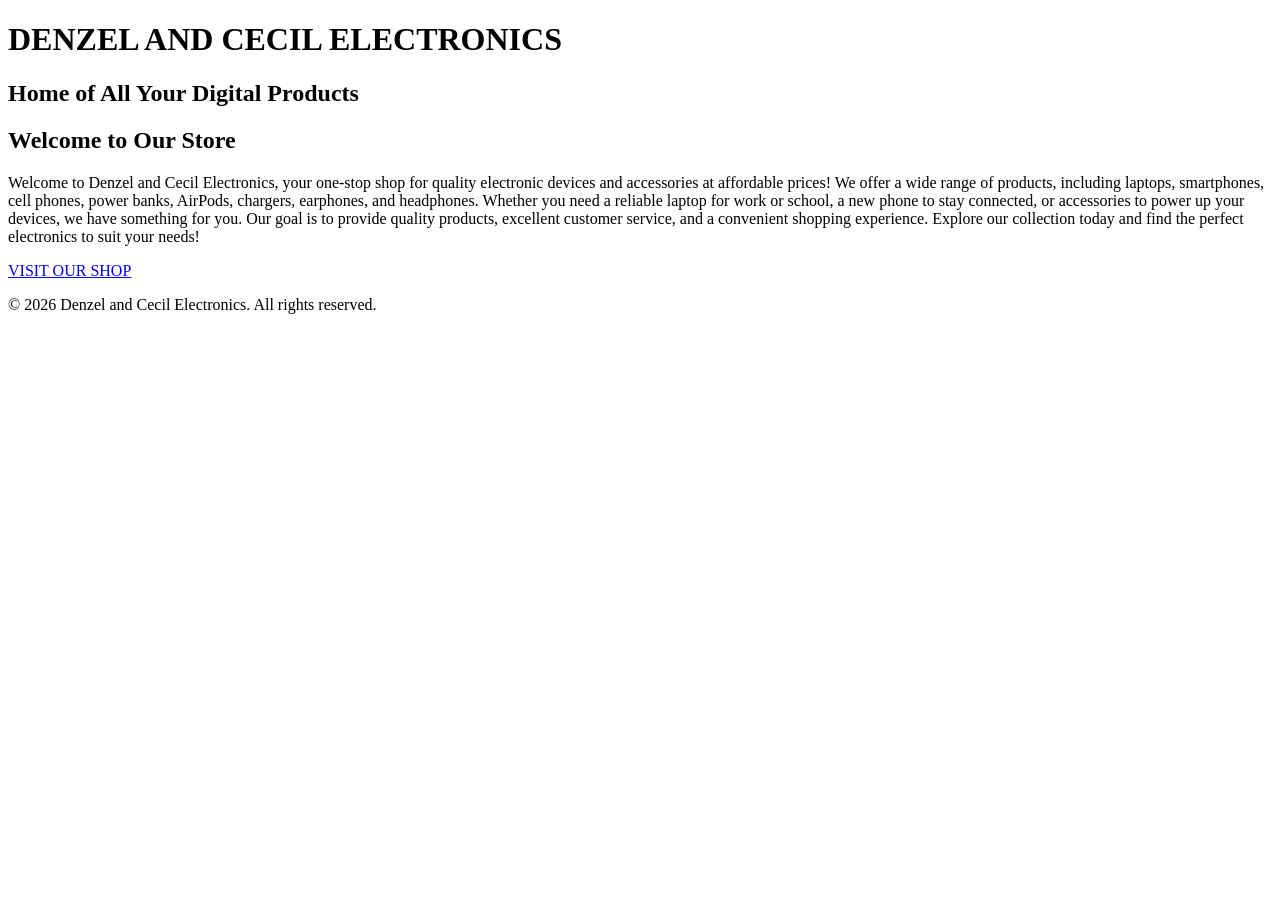
==== index.html @ e0625842 "Add files via upload" ====
<!DOCTYPE html>
<html lang="en">
<head>
    <meta charset="UTF-8">
    <meta name="viewport" content="width=device-width, initial-scale=1.0">

    <title>Denzel and Cecil Electronics</title>

    <link rel="stylesheet" href="styles/homestyle.css">
</head>

<body>

    <header>
        <h1>DENZEL AND CECIL ELECTRONICS</h1>
        <h2>Home of All Your Digital Products</h2>
    </header>

    <main>
        <section class="welcome">
            <h2>Welcome to Our Store</h2>

            <p>
                Welcome to Denzel and Cecil Electronics, your one-stop
                shop for quality electronic devices and accessories
                at affordable prices! We offer a wide range of products,
                including laptops, smartphones, cell phones, power banks,
                AirPods, chargers, earphones, and headphones.

                Whether you need a reliable laptop for work or school,
                a new phone to stay connected, or accessories to power
                up your devices, we have something for you. Our goal
                is to provide quality products, excellent customer
                service, and a convenient shopping experience.

                Explore our collection today and find the perfect
                electronics to suit your needs!
            </p>
        </section>

        <section class="shop-link">
            <a href="store.html">VISIT OUR SHOP</a>
        </section>
    </main>

    <footer>
        <p>&copy; 2026 Denzel and Cecil Electronics. All rights reserved.</p>
    </footer>

</body>
</html>
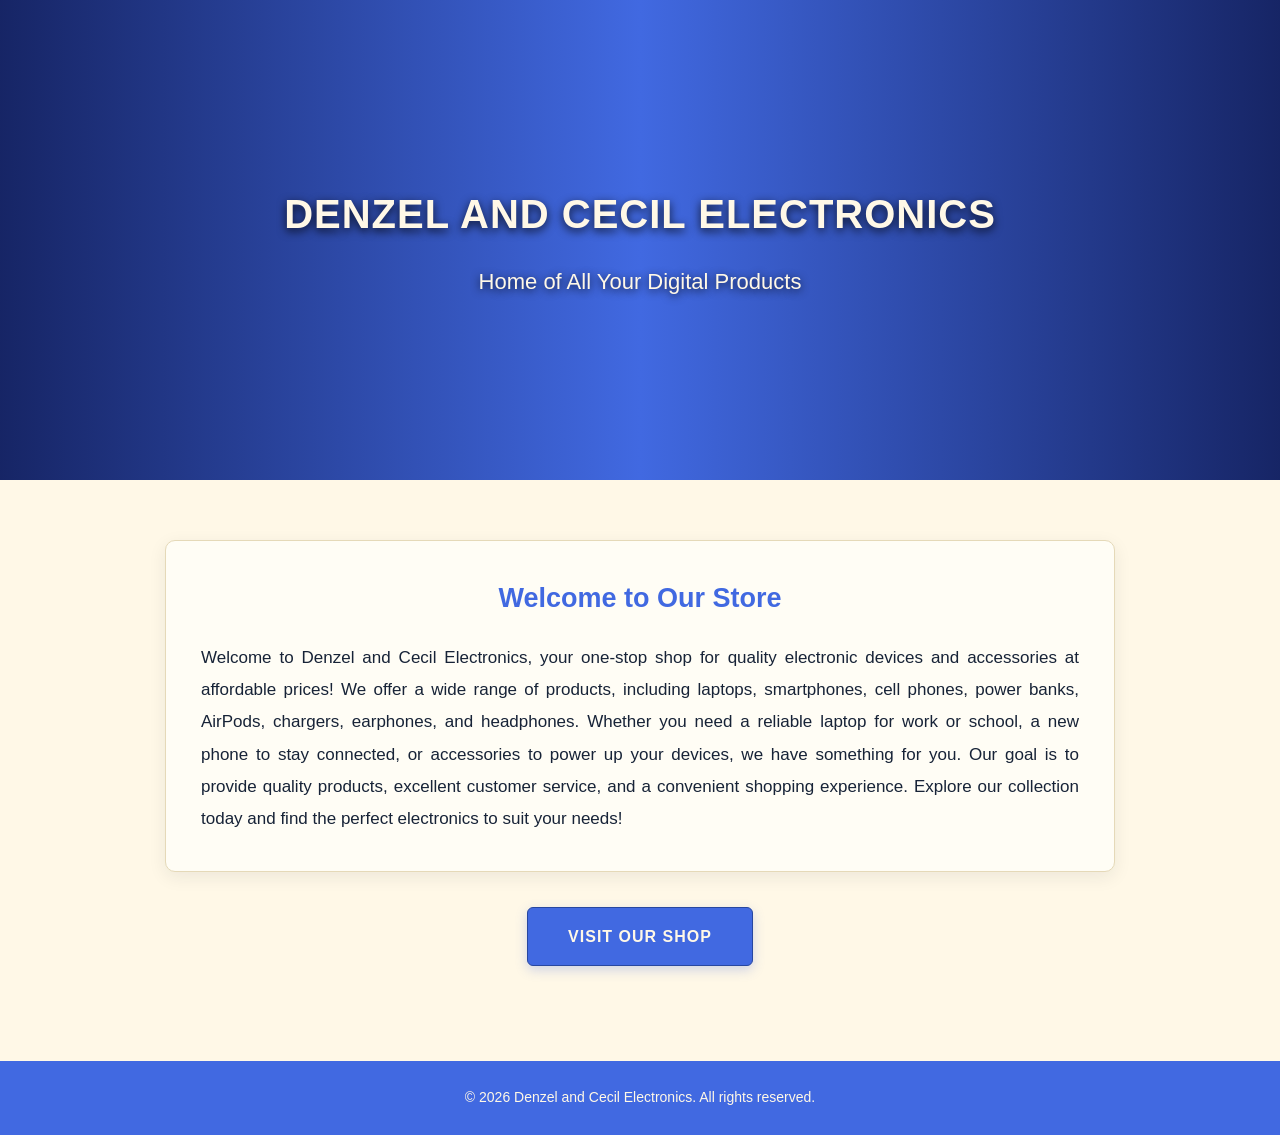
==== commit 35fe62ac: "Update index.html" ====
--- a/index.html
+++ b/index.html
@@ -7,7 +7,7 @@
 
     <title>Denzel and Cecil Electronics</title>
 
-    <link rel="stylesheet" href="styles/homestyle.css">
+    <link rel="stylesheet" href="homestyle.css">
 </head>
 
 <body>
--- a/homestyle.css
+++ b/homestyle.css
@@ -0,0 +1,259 @@
+
+/* =====================================
+   DENZEL AND CECIL ELECTRONICS
+   Royal Blue and Cream White
+===================================== */
+
+/* Reset */
+* {
+    margin: 0;
+    padding: 0;
+    box-sizing: border-box;
+}
+
+/* Main website */
+body {
+    font-family: Arial, Helvetica, sans-serif;
+    background-color: #FFF8E7;
+    color: #172337;
+    line-height: 1.7;
+}
+
+/* =====================================
+   HEADER WITH STATIC BACKGROUND IMAGE
+===================================== */
+
+header {
+    position: relative;
+    min-height: 480px;
+    padding: 100px 25px;
+
+    display: flex;
+    flex-direction: column;
+    justify-content: center;
+    align-items: center;
+
+    text-align: center;
+    color: #FFF8E7;
+
+    /* Royal blue fallback and background image */
+    background-color: #4169E1;
+
+    background-image:
+        linear-gradient(
+            90deg,
+            rgba(15, 25, 80, 0.85),
+            rgba(65, 105, 225, 0.35),
+            rgba(15, 25, 80, 0.85)
+        ),
+        url("images/background.jpg");
+
+    background-size: cover;
+    background-position: center;
+    background-repeat: no-repeat;
+}
+
+/* Main store name */
+header h1 {
+    font-size: 40px;
+    font-weight: bold;
+    letter-spacing: 1px;
+    margin-bottom: 15px;
+
+    color: #FFF8E7;
+
+    text-shadow:
+        0 3px 10px rgba(0, 0, 0, 0.8);
+}
+
+/* Store slogan */
+header h2 {
+    font-size: 22px;
+    font-weight: normal;
+
+    color: #FFF8E7;
+
+    text-shadow:
+        0 2px 8px rgba(0, 0, 0, 0.8);
+}
+
+/* =====================================
+   MAIN HOME PAGE CONTENT
+===================================== */
+
+main {
+    width: 100%;
+    max-width: 1200px;
+    margin: 0 auto;
+    padding: 40px 25px;
+}
+
+/* Welcome section */
+.welcome {
+    max-width: 950px;
+    margin: 20px auto 35px;
+    padding: 35px;
+
+    background-color: #FFFDF5;
+    border: 1px solid #E5D9B8;
+    border-radius: 10px;
+
+    box-shadow:
+        0 5px 18px rgba(23, 35, 55, 0.08);
+}
+
+/* Welcome heading */
+.welcome h2 {
+    color: #4169E1;
+    font-size: 27px;
+    margin-bottom: 20px;
+    text-align: center;
+}
+
+/* Welcome paragraph */
+.welcome p {
+    font-size: 17px;
+    line-height: 1.9;
+    color: #172337;
+    text-align: justify;
+}
+
+/* =====================================
+   VISIT OUR SHOP BUTTON
+===================================== */
+
+.shop-link {
+    text-align: center;
+    margin: 35px auto;
+}
+
+/* Shop button */
+.shop-link a {
+    display: inline-block;
+
+    background-color: #4169E1;
+    color: #FFF8E7;
+
+    padding: 15px 40px;
+    border-radius: 6px;
+
+    text-decoration: none;
+    font-size: 16px;
+    font-weight: bold;
+    letter-spacing: 1px;
+
+    border: 1px solid #2747A0;
+
+    box-shadow:
+        0 4px 12px rgba(65, 105, 225, 0.25);
+
+    transition:
+        background-color 0.2s ease,
+        transform 0.2s ease;
+}
+
+/* Button hover */
+.shop-link a:hover {
+    background-color: #2747A0;
+    transform: translateY(-3px);
+}
+
+/* Keyboard accessibility */
+.shop-link a:focus-visible {
+    outline: 3px solid #D8B66A;
+    outline-offset: 5px;
+}
+
+/* =====================================
+   FOOTER
+===================================== */
+
+footer {
+    background-color: #4169E1;
+    color: #FFF8E7;
+
+    text-align: center;
+    padding: 25px 20px;
+
+    margin-top: 20px;
+    font-size: 14px;
+}
+
+/* =====================================
+   RESPONSIVE DESIGN
+===================================== */
+
+@media (max-width: 768px) {
+
+    header {
+        min-height: 400px;
+        padding: 70px 20px;
+    }
+
+    header h1 {
+        font-size: 30px;
+    }
+
+    header h2 {
+        font-size: 19px;
+    }
+
+    main {
+        padding: 25px 15px;
+    }
+
+    .welcome {
+        padding: 25px;
+    }
+
+    .welcome h2 {
+        font-size: 23px;
+    }
+
+    .welcome p {
+        font-size: 16px;
+        text-align: left;
+    }
+}
+
+/* Small phones */
+@media (max-width: 480px) {
+
+    header {
+        min-height: 330px;
+        padding: 55px 15px;
+    }
+
+    header h1 {
+        font-size: 24px;
+    }
+
+    header h2 {
+        font-size: 16px;
+    }
+
+    .welcome {
+        padding: 20px;
+    }
+
+    .welcome h2 {
+        font-size: 21px;
+    }
+
+    .welcome p {
+        font-size: 15px;
+    }
+
+    .shop-link a {
+        padding: 13px 28px;
+        font-size: 14px;
+    }
+}
+
+/* Accessibility: reduce movement */
+@media (prefers-reduced-motion: reduce) {
+
+    .shop-link a {
+        transition: none;
+    }
+}
